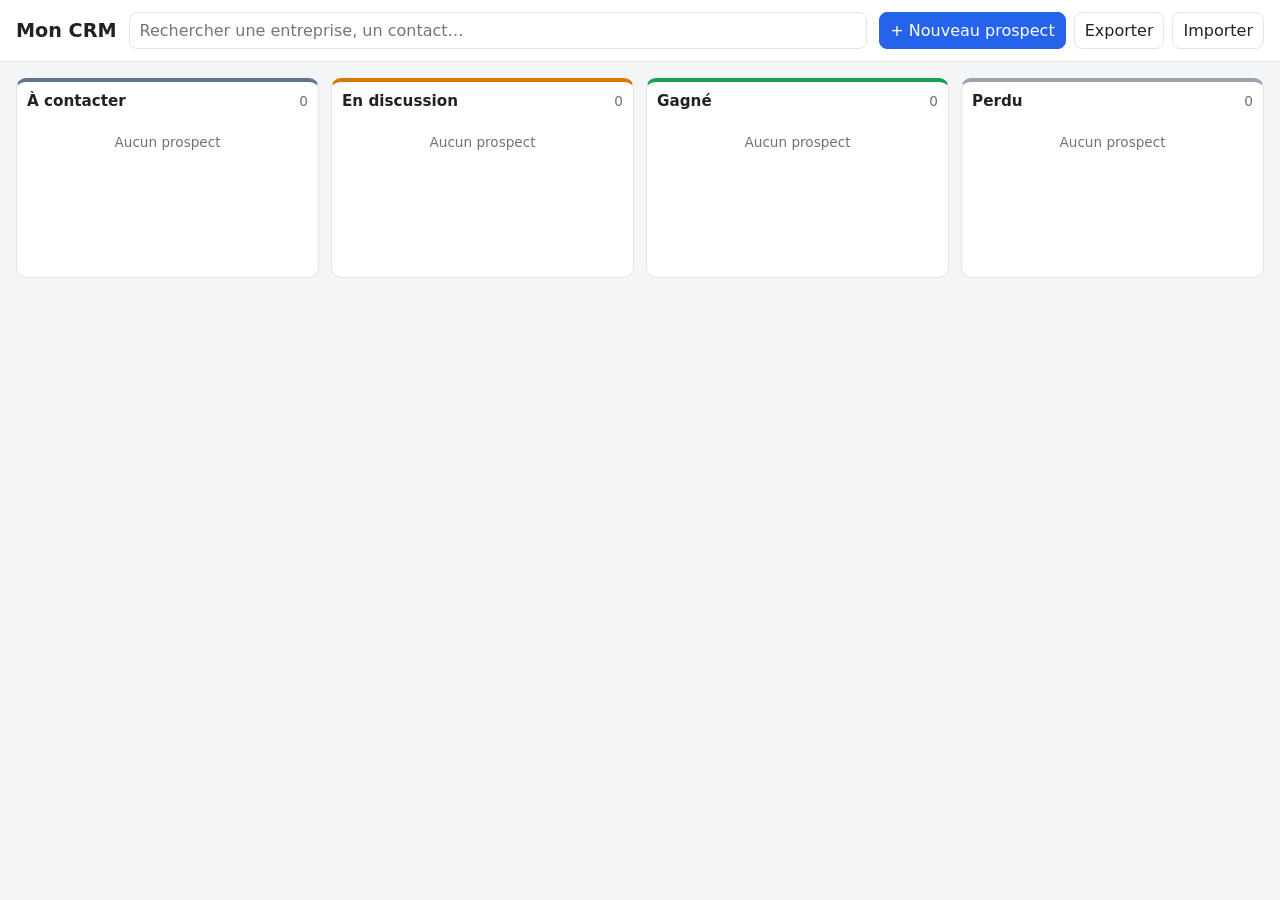
==== index.html @ 41cdac9a "Premier CRM : fiches prospects et pipeline en 4 étapes Co-Authored-By: Claude Opus 5.5 <noreply@anth" ====
<!doctype html>
<html lang="fr">
<head>
  <meta charset="utf-8">
  <meta name="viewport" content="width=device-width, initial-scale=1">
  <title>Mon CRM</title>
  <link rel="stylesheet" href="style.css">
</head>
<body>
  <header class="topbar">
    <h1>Mon CRM</h1>
    <input id="search" type="search" placeholder="Rechercher une entreprise, un contact…" aria-label="Rechercher">
    <div class="actions">
      <button id="btn-new" class="primary">+ Nouveau prospect</button>
      <button id="btn-export" title="Télécharger une sauvegarde">Exporter</button>
      <label class="button" title="Restaurer une sauvegarde">
        Importer <input id="file-import" type="file" accept="application/json" hidden>
      </label>
    </div>
  </header>

  <main id="board" class="board" aria-label="Pipeline de vente"></main>

  <dialog id="dialog">
    <form id="form" method="dialog">
      <h2 id="form-title">Nouveau prospect</h2>
      <input type="hidden" name="id">
      <label>Entreprise *<input name="company" required></label>
      <label>Contact<input name="contact" placeholder="Prénom Nom"></label>
      <div class="row">
        <label>Téléphone<input name="phone" type="tel"></label>
        <label>Email<input name="email" type="email"></label>
      </div>
      <label>Site actuel<input name="website" placeholder="https://… (vide si pas de site)"></label>
      <label>Étape<select name="stage"></select></label>
      <label>Notes<textarea name="notes" rows="4"></textarea></label>
      <div class="form-actions">
        <button type="button" id="btn-delete" class="danger">Supprimer</button>
        <span class="spacer"></span>
        <button type="button" id="btn-cancel">Annuler</button>
        <button type="submit" class="primary">Enregistrer</button>
      </div>
    </form>
  </dialog>

  <script src="app.js"></script>
</body>
</html>
---- style.css ----
:root {
  --bg: #f4f5f7;
  --surface: #ffffff;
  --text: #1f2328;
  --muted: #6b7280;
  --border: #e2e4e8;
  --primary: #2563eb;
  --danger: #dc2626;
  --s-todo: #64748b;
  --s-talk: #d97706;
  --s-won: #16a34a;
  --s-lost: #9ca3af;
}
@media (prefers-color-scheme: dark) {
  :root {
    --bg: #15171a;
    --surface: #1f2226;
    --text: #e6e8eb;
    --muted: #9aa1ab;
    --border: #33373d;
    --primary: #4f8cff;
    --danger: #f05252;
  }
}

* { box-sizing: border-box; }
body {
  margin: 0;
  font-family: system-ui, -apple-system, "Segoe UI", Roboto, sans-serif;
  background: var(--bg);
  color: var(--text);
}

.topbar {
  display: flex;
  flex-wrap: wrap;
  gap: 12px;
  align-items: center;
  padding: 12px 16px;
  background: var(--surface);
  border-bottom: 1px solid var(--border);
}
.topbar h1 { font-size: 1.2rem; margin: 0; }
#search { flex: 1; min-width: 180px; }
.actions { display: flex; gap: 8px; flex-wrap: wrap; }

input, select, textarea, button, .button {
  font: inherit;
  color: inherit;
  padding: 8px 10px;
  border: 1px solid var(--border);
  border-radius: 8px;
  background: var(--surface);
}
button, .button { cursor: pointer; }
button:hover, .button:hover { border-color: var(--muted); }
.primary { background: var(--primary); border-color: var(--primary); color: #fff; }
.primary:hover { filter: brightness(1.08); border-color: var(--primary); }
.danger { color: var(--danger); }

.board {
  display: grid;
  grid-template-columns: repeat(4, minmax(240px, 1fr));
  gap: 12px;
  padding: 16px;
  overflow-x: auto;
  align-items: start;
}
.column {
  background: var(--surface);
  border: 1px solid var(--border);
  border-top: 4px solid var(--stage-color);
  border-radius: 10px;
  padding: 10px;
  min-height: 200px;
}
.column.drag-over { outline: 2px dashed var(--primary); }
.column header {
  display: flex;
  justify-content: space-between;
  align-items: baseline;
  margin-bottom: 8px;
}
.column h2 { font-size: 0.95rem; margin: 0; }
.count { color: var(--muted); font-size: 0.85rem; }

.card {
  background: var(--bg);
  border: 1px solid var(--border);
  border-radius: 8px;
  padding: 10px;
  margin-bottom: 8px;
  cursor: pointer;
}
.card:hover { border-color: var(--muted); }
.card.dragging { opacity: 0.5; }
.card strong { display: block; }
.card .meta { color: var(--muted); font-size: 0.85rem; margin-top: 4px; word-break: break-word; }
.card a { color: var(--primary); }
.empty { color: var(--muted); font-size: 0.85rem; text-align: center; padding: 16px 0; }

dialog {
  border: 1px solid var(--border);
  border-radius: 12px;
  background: var(--surface);
  color: var(--text);
  width: min(520px, calc(100vw - 32px));
  padding: 20px;
}
dialog::backdrop { background: rgb(0 0 0 / 0.4); }
#form h2 { margin: 0 0 12px; font-size: 1.1rem; }
#form label { display: flex; flex-direction: column; gap: 4px; margin-bottom: 10px; font-size: 0.9rem; }
#form .row { display: grid; grid-template-columns: 1fr 1fr; gap: 10px; }
.form-actions { display: flex; gap: 8px; margin-top: 8px; }
.spacer { flex: 1; }

@media (max-width: 700px) {
  .board { grid-template-columns: 1fr; }
  #form .row { grid-template-columns: 1fr; }
}
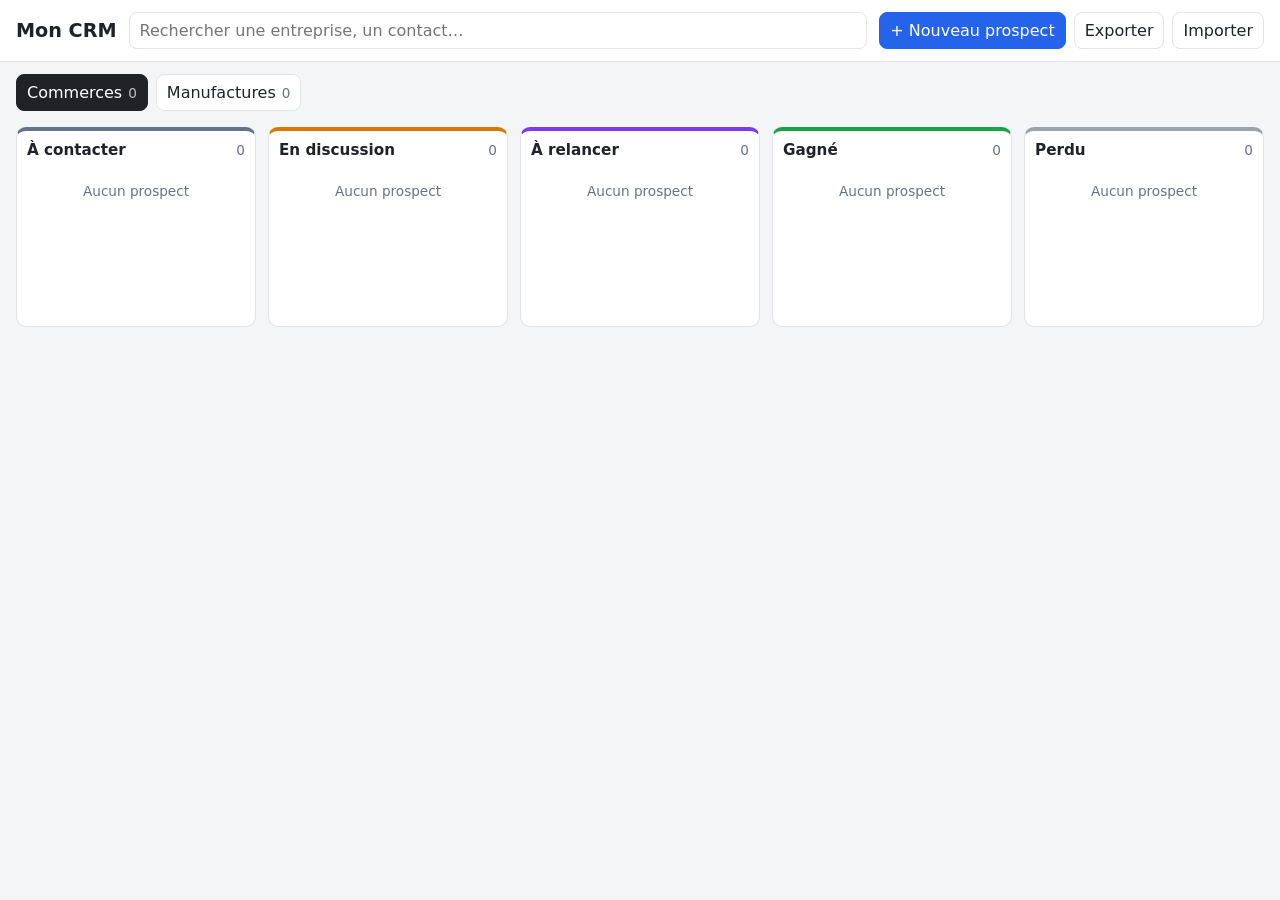
==== commit c52371ae: "Espaces Commerces / Manufactures, étape À relancer et date de relance" ====
--- a/index.html
+++ b/index.html
@@ -19,6 +19,8 @@
     </div>
   </header>
 
+  <nav id="spaces" class="spaces" aria-label="Espaces"></nav>
+
   <main id="board" class="board" aria-label="Pipeline de vente"></main>
 
   <dialog id="dialog">
@@ -32,7 +34,11 @@
         <label>Email<input name="email" type="email"></label>
       </div>
       <label>Site actuel<input name="website" placeholder="https://… (vide si pas de site)"></label>
-      <label>Étape<select name="stage"></select></label>
+      <div class="row">
+        <label>Espace<select name="space"></select></label>
+        <label>Étape<select name="stage"></select></label>
+      </div>
+      <label>Relancer le<input name="followUp" type="date"></label>
       <label>Notes<textarea name="notes" rows="4"></textarea></label>
       <div class="form-actions">
         <button type="button" id="btn-delete" class="danger">Supprimer</button>
--- a/style.css
+++ b/style.css
@@ -8,6 +8,7 @@
   --danger: #dc2626;
   --s-todo: #64748b;
   --s-talk: #d97706;
+  --s-followup: #7c3aed;
   --s-won: #16a34a;
   --s-lost: #9ca3af;
 }
@@ -60,7 +61,7 @@
 
 .board {
   display: grid;
-  grid-template-columns: repeat(4, minmax(240px, 1fr));
+  grid-template-columns: repeat(5, minmax(220px, 1fr));
   gap: 12px;
   padding: 16px;
   overflow-x: auto;
@@ -97,6 +98,18 @@
 .card strong { display: block; }
 .card .meta { color: var(--muted); font-size: 0.85rem; margin-top: 4px; word-break: break-word; }
 .card a { color: var(--primary); }
+.card .followup { font-size: 0.8rem; margin-top: 6px; color: var(--s-followup); }
+.card .followup.due { color: var(--danger); font-weight: 600; }
+
+.spaces {
+  display: flex;
+  gap: 8px;
+  padding: 12px 16px 0;
+}
+.space-tab { display: flex; gap: 6px; align-items: baseline; }
+.space-tab.active { background: var(--text); color: var(--surface); border-color: var(--text); }
+.space-tab.active .count { color: inherit; opacity: 0.7; }
+
 .empty { color: var(--muted); font-size: 0.85rem; text-align: center; padding: 16px 0; }
 
 dialog {
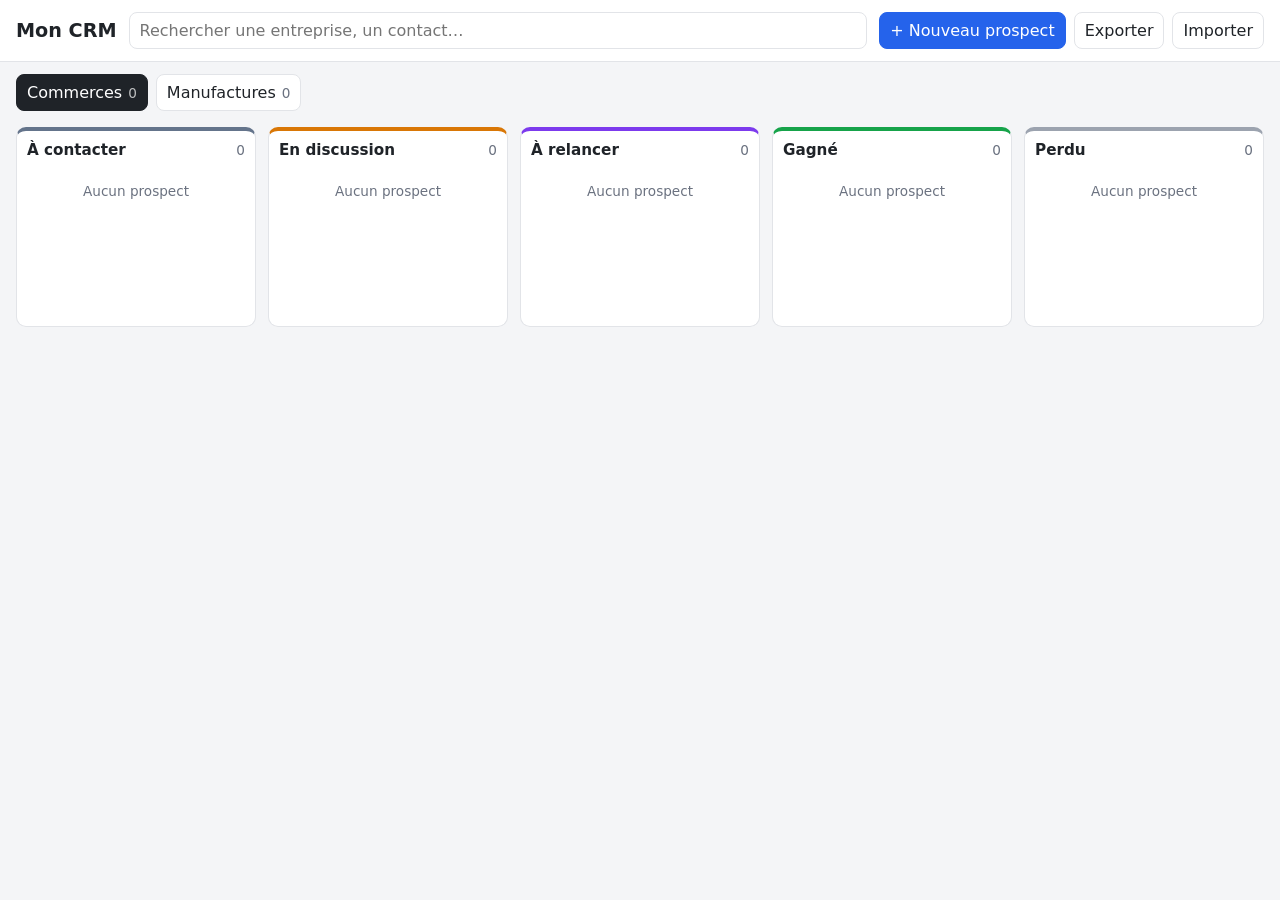
==== commit f12292ee: "Importer : ajouter une liste sans effacer les prospects actuels" ====
--- a/index.html
+++ b/index.html
@@ -13,7 +13,7 @@
     <div class="actions">
       <button id="btn-new" class="primary">+ Nouveau prospect</button>
       <button id="btn-export" title="Télécharger une sauvegarde">Exporter</button>
-      <label class="button" title="Restaurer une sauvegarde">
+      <label class="button" title="Ajouter une liste de prospects ou restaurer une sauvegarde">
         Importer <input id="file-import" type="file" accept="application/json" hidden>
       </label>
     </div>
